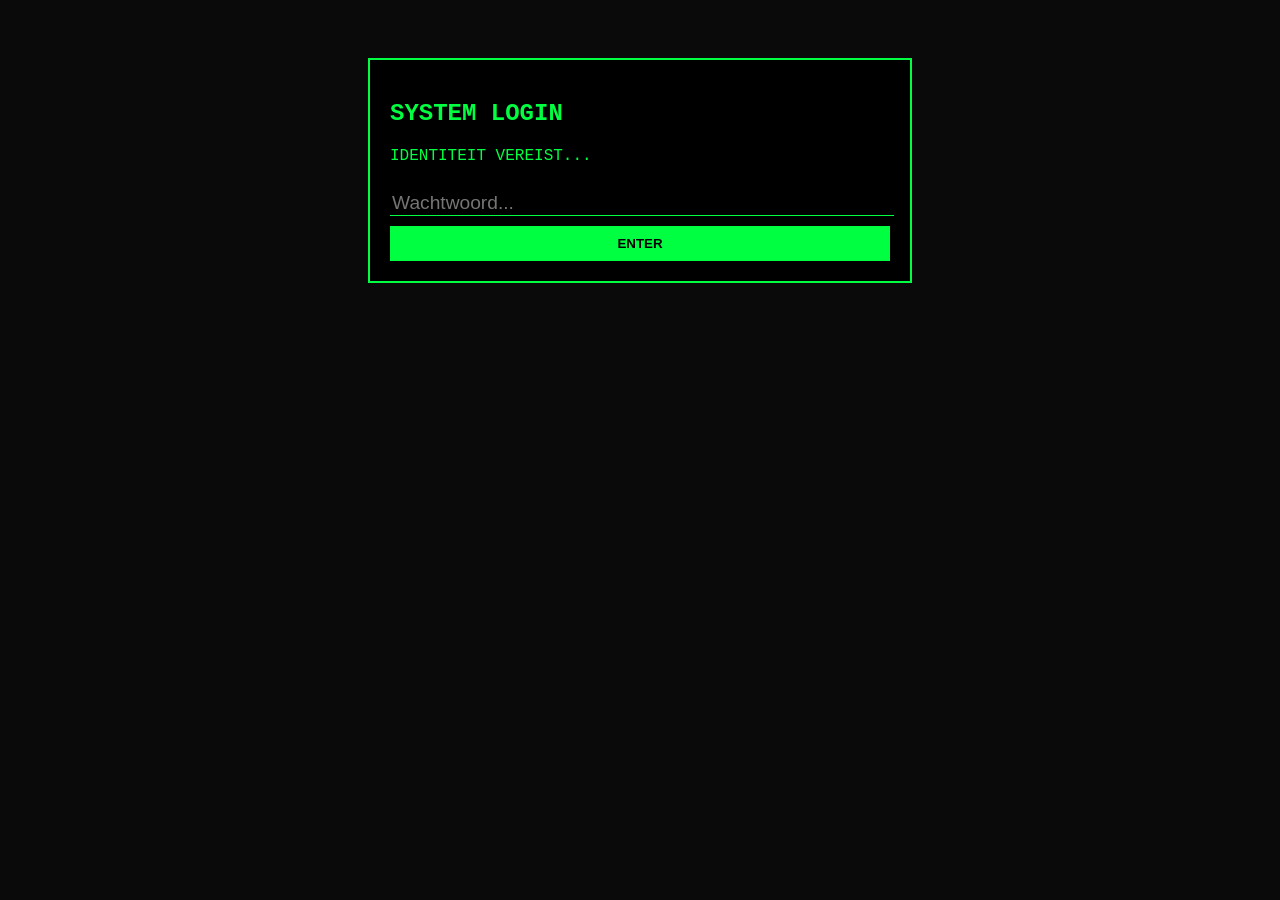
==== index.html @ b27549ec "start website" ====
<!DOCTYPE html>
<html lang="nl">
<head>
    <meta charset="UTF-8">
    <meta name="viewport" content="width=device-width, initial-scale=1.0">
    <title>TERMINAL ACCESS</title>
    <link rel="stylesheet" href="css/style.css">
</head>
<body>

<div id="terminal">
    <div id="login-screen">
        <h2>SYSTEM LOGIN</h2>
        <p>IDENTITEIT VEREIST...</p>
        <input type="text" id="pass1" placeholder="Wachtwoord..." autocomplete="off">
        <button onclick="checkLogin()">ENTER</button>
    </div>

    <div id="dashboard" class="hidden">
        <h2>DIRECTORY: /ROOT</h2>
        <div class="folder" onclick="loadContent('content/missie_logs.html')">📁 /MISSIE_LOGS</div>
        <div class="folder" onclick="loadContent('content/persoonlijk.html')">📁 /PERSOONLIJK</div>
        <div class="folder" onclick="openKluis()">🔒 /GEHEIME_KLUIS</div>
    </div>

    <div id="content-viewer" class="hidden">
        <div id="content-area"></div>
        <button onclick="showDashboard()">TERUG NAAR ROOT</button>
    </div>

    <div id="kluis-screen" class="hidden">
        <h2>GEAUTOMATISEERDE KLUIS</h2>
        <p>VOER DE 4-CIJFERIGE CODE IN.</p>
        <input type="number" id="pass2" placeholder="Code...">
        <button onclick="checkKluis()">DECRYPTEER</button>
    </div>
</div>

<script src="js/app.js"></script>
</body>
</html>
---- css/style.css ----
body {
    background-color: #0a0a0a;
    color: #00ff41;
    font-family: 'Courier New', Courier, monospace;
    display: flex;
    justify-content: center;
    padding-top: 50px;
}

#terminal {
    width: 90%;
    max-width: 500px;
    border: 2px solid #00ff41;
    padding: 20px;
    background: #000;
}

.hidden { display: none; }

input {
    background: transparent; border: none; border-bottom: 1px solid #00ff41;
    color: #00ff41; width: 100%; margin: 10px 0; font-size: 1.2em;
}

button {
    background: #00ff41; color: #000; border: none;
    padding: 10px; cursor: pointer; width: 100%; font-weight: bold;
}

.folder {
    margin: 15px 0; padding: 10px; border: 1px dashed #00ff41; cursor: pointer;
}
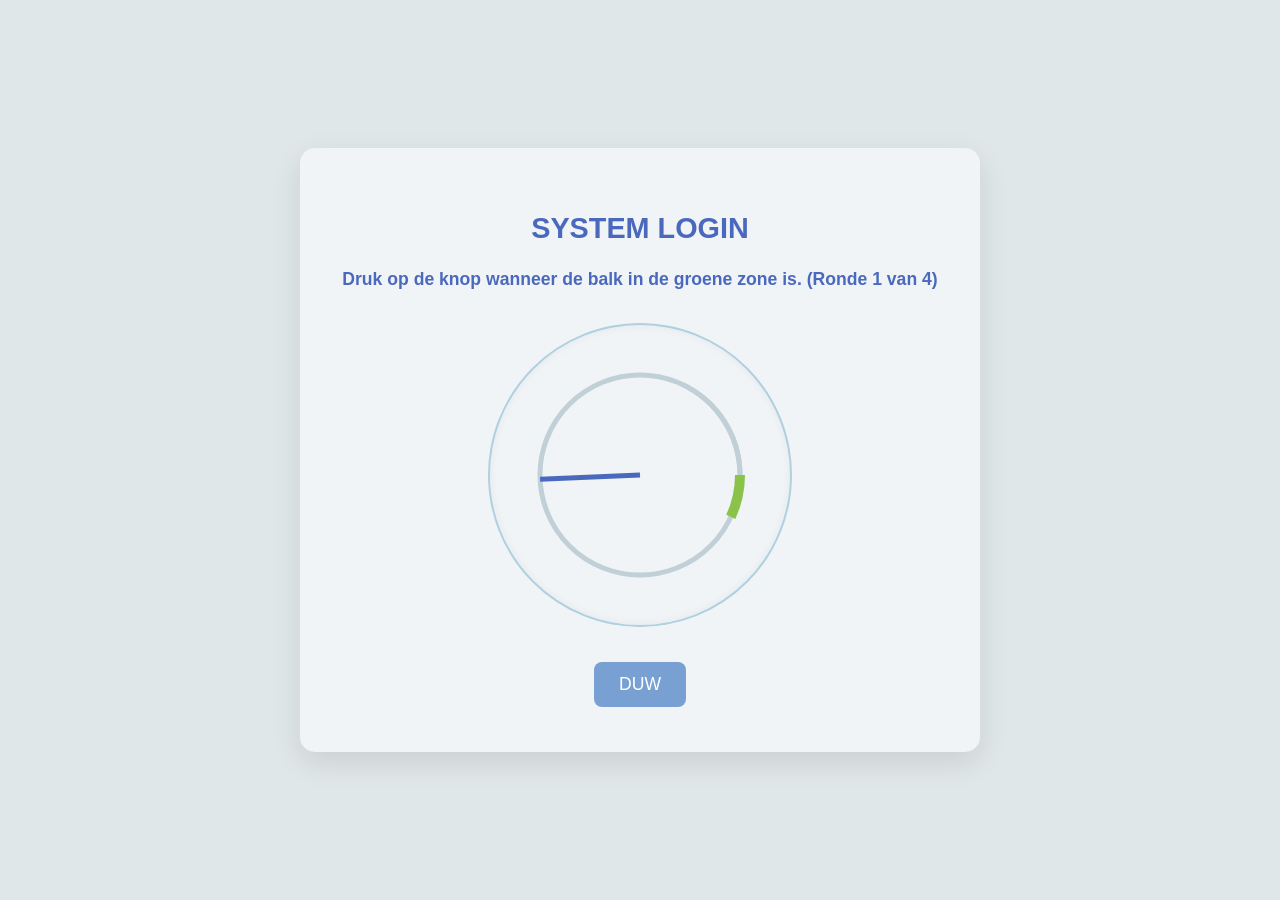
==== commit 71845487: "Geocache" ====
--- a/index.html
+++ b/index.html
@@ -11,28 +11,31 @@
 <div id="terminal">
     <div id="login-screen">
         <h2>SYSTEM LOGIN</h2>
-        <p>IDENTITEIT VEREIST...</p>
-        <input type="text" id="pass1" placeholder="Wachtwoord..." autocomplete="off">
-        <button onclick="checkLogin()">ENTER</button>
+        <p id="game-instructions">Druk op de knop wanneer de balk in de groene zone is. (4 keer)</p>
+        <div id="minigame-container">
+            <canvas id="minigameCanvas" width="300" height="300"></canvas>
+        </div>
+        <button id="loginButton">DUW</button>
     </div>
 
     <div id="dashboard" class="hidden">
         <h2>DIRECTORY: /ROOT</h2>
-        <div class="folder" onclick="loadContent('content/missie_logs.html')">📁 /MISSIE_LOGS</div>
-        <div class="folder" onclick="loadContent('content/persoonlijk.html')">📁 /PERSOONLIJK</div>
-        <div class="folder" onclick="openKluis()">🔒 /GEHEIME_KLUIS</div>
+        <div class="folder" onclick="loadContent('content/fotos_blackie_menu.html')">/FOTOS_BLACKIE</div>
+        <div class="folder" onclick="loadContent('content/persoonlijk.html')">/PERSOONLIJK</div>
+        <div class="folder kluis-folder" onclick="openKluis()">/GEHEIME_KLUIS</div>
     </div>
 
     <div id="content-viewer" class="hidden">
         <div id="content-area"></div>
-        <button onclick="showDashboard()">TERUG NAAR ROOT</button>
+        <button id="backToRootButton">TERUG NAAR ROOT</button>
     </div>
 
     <div id="kluis-screen" class="hidden">
         <h2>GEAUTOMATISEERDE KLUIS</h2>
-        <p>VOER DE 4-CIJFERIGE CODE IN.</p>
-        <input type="number" id="pass2" placeholder="Code...">
-        <button onclick="checkKluis()">DECRYPTEER</button>
+        <p>Voer de 4-cijferige code in.</p>
+        <input type="text" id="pass2" placeholder="Code...">
+        <button id="kluisButton">DECRYPTEER</button>
+        <button onclick="showDashboard()" style="margin-top: 10px;">TERUG NAAR ROOT</button>
     </div>
 </div>
 
--- a/css/style.css
+++ b/css/style.css
@@ -1,32 +1,179 @@
+/* c:\Users\12300701\github_project\Geocache\css\style.css */
+
 body {
-    background-color: #0a0a0a;
-    color: #00ff41;
-    font-family: 'Courier New', Courier, monospace;
+    font-family: 'Segoe UI', Tahoma, Geneva, Verdana, sans-serif;
+    background-color: #e0e7e9; /* Lichtblauw-grijs */
     display: flex;
     justify-content: center;
-    padding-top: 50px;
+    align-items: center;
+    min-height: 100vh;
+    margin: 0;
+    color: #333;
+    overflow: hidden; /* Voorkom scrollbalken als terminal groter is dan viewport */
 }
 
 #terminal {
+    background-color: #f0f4f7; /* Lichtere achtergrond voor de terminal */
+    border-radius: 15px;
+    box-shadow: 0 10px 30px rgba(0, 0, 0, 0.1);
+    padding: 40px;
     width: 90%;
-    max-width: 500px;
-    border: 2px solid #00ff41;
-    padding: 20px;
-    background: #000;
+    max-width: 600px;
+    text-align: center;
+    position: relative;
+    overflow: hidden;
+    transition: all 0.5s ease-in-out;
 }
 
-.hidden { display: none; }
+h2 {
+    color: #4a69bd; /* Een aangenaam blauw */
+    margin-bottom: 20px;
+    font-size: 1.8em;
+}
 
-input {
-    background: transparent; border: none; border-bottom: 1px solid #00ff41;
-    color: #00ff41; width: 100%; margin: 10px 0; font-size: 1.2em;
+p {
+    margin-bottom: 15px;
+    line-height: 1.6;
+}
+
+.riddle {
+    font-style: italic;
+    color: #666;
+    margin-top: 20px;
+    margin-bottom: 30px;
+    font-size: 1.1em;
+}
+
+input[type="text"],
+input[type="number"] {
+    width: calc(100% - 20px);
+    padding: 12px;
+    margin-bottom: 20px;
+    border: 1px solid #c0d0d6;
+    border-radius: 8px;
+    font-size: 1em;
+    outline: none;
+    transition: border-color 0.3s ease;
+}
+
+input[type="text"]:focus,
+input[type="number"]:focus {
+    border-color: #4a69bd;
+}
+
+#login-screen p {
+    margin-bottom: 10px; /* Adjust spacing */
+}
+
+#game-instructions {
+    font-weight: bold;
+    color: #4a69bd;
+    font-size: 1.1em;
+    margin-top: 20px;
+    margin-bottom: 20px;
 }
 
 button {
-    background: #00ff41; color: #000; border: none;
-    padding: 10px; cursor: pointer; width: 100%; font-weight: bold;
+    background-color: #78a0d3; /* Een zacht blauw */
+    color: white;
+    border: none;
+    padding: 12px 25px;
+    border-radius: 8px;
+    cursor: pointer;
+    font-size: 1.1em;
+    transition: background-color 0.3s ease, transform 0.2s ease;
+    margin: 5px;
+}
+
+button:hover {
+    background-color: #5a8ac7; /* Donkerder blauw bij hover */
+    transform: translateY(-2px);
+}
+
+.hidden {
+    display: none !important;
+}
+
+/* Mini-game specifieke stijlen */
+#minigame-container {
+    margin: 30px auto;
+    border: 2px solid #b0d0e0;
+    border-radius: 50%;
+    width: 300px; /* Same as canvas width */
+    height: 300px; /* Same as canvas height */
+    display: flex;
+    justify-content: center;
+    align-items: center;
+    overflow: hidden; /* Ensure nothing draws outside the circle */
+    box-shadow: inset 0 0 10px rgba(0,0,0,0.05);
+}
+
+/* Dashboard specifieke stijlen */
+#dashboard {
+    padding-top: 20px;
 }
 
 .folder {
-    margin: 15px 0; padding: 10px; border: 1px dashed #00ff41; cursor: pointer;
+    background-color: #dbe9f5; /* Zeer lichtblauw voor mappen */
+    border: 1px solid #b0d0e0;
+    border-radius: 10px;
+    padding: 15px 20px;
+    margin-bottom: 15px;
+    text-align: left;
+    cursor: pointer;
+    font-size: 1.1em;
+    color: #3a5a8a; /* Donkerder blauw voor maptekst */
+    transition: background-color 0.3s ease, transform 0.2s ease;
+    display: flex;
+    align-items: center;
+}
+
+.folder:hover {
+    background-color: #cce0f0; /* Iets donkerder bij hover */
+    transform: translateX(5px);
+}
+
+.folder::before {
+    content: '📁'; /* Map icoon */
+    margin-right: 10px;
+    font-size: 1.2em;
+}
+
+/* Specifiek icoon voor de kluis */
+.kluis-folder::before {
+    content: '🔒'; /* Slot icoon */
+}
+
+/* Content Viewer specifieke stijlen */
+#content-viewer {
+    padding-top: 20px;
+}
+
+#content-area {
+    background-color: #ffffff;
+    border: 1px solid #e0e0e0;
+    border-radius: 8px;
+    padding: 25px;
+    margin-bottom: 25px;
+    min-height: 150px;
+    text-align: left;
+    line-height: 1.7;
+    box-shadow: inset 0 2px 5px rgba(0,0,0,0.05);
+}
+
+/* Kluis Scherm specifieke stijlen */
+#kluis-screen {
+    padding-top: 20px;
+}
+
+#kluis-screen h1 {
+    color: #e74c3c; /* Rood voor belangrijke coördinaten */
+    font-size: 2.5em;
+    margin-top: 20px;
+    line-height: 1.3;
+}
+
+#kluis-screen p {
+    font-size: 1.2em;
+    color: #555;
 }
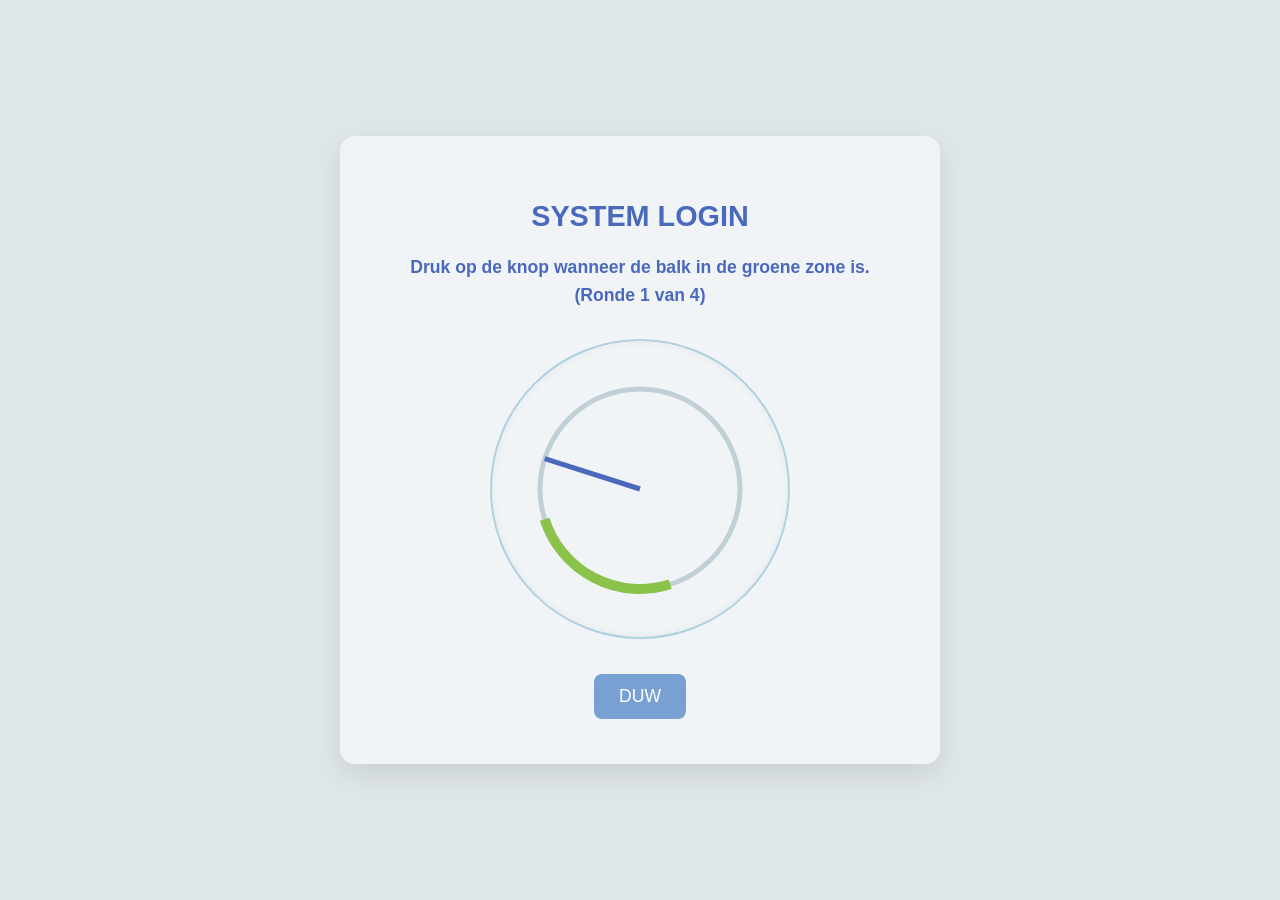
==== commit 951aba94: "Inhoudelijke fouten opgelost" ====
--- a/index.html
+++ b/index.html
@@ -32,7 +32,7 @@
 
     <div id="kluis-screen" class="hidden">
         <h2>GEAUTOMATISEERDE KLUIS</h2>
-        <p>Voer de 4-cijferige code in.</p>
+        <p>Voer het wachtwoord in.</p>
         <input type="text" id="pass2" placeholder="Code...">
         <button id="kluisButton">DECRYPTEER</button>
         <button onclick="showDashboard()" style="margin-top: 10px;">TERUG NAAR ROOT</button>
--- a/css/style.css
+++ b/css/style.css
@@ -1,4 +1,9 @@
 /* c:\Users\12300701\github_project\Geocache\css\style.css */
+
+/* Global box-sizing for easier layout management */
+*, *::before, *::after {
+    box-sizing: border-box;
+}
 
 body {
     font-family: 'Segoe UI', Tahoma, Geneva, Verdana, sans-serif;
@@ -6,10 +11,10 @@
     display: flex;
     justify-content: center;
     align-items: center;
-    min-height: 100vh;
+    min-height: 100vh; /* Zorgt ervoor dat de body minimaal de volledige viewport hoogte inneemt */
     margin: 0;
     color: #333;
-    overflow: hidden; /* Voorkom scrollbalken als terminal groter is dan viewport */
+    /* overflow: hidden; verwijderd om scrollen toe te staan als de terminal overloopt */
 }
 
 #terminal {
@@ -21,7 +26,8 @@
     max-width: 600px;
     text-align: center;
     position: relative;
-    overflow: hidden;
+    max-height: 95vh; /* Beperk de hoogte van de terminal om te voorkomen dat deze van het scherm valt */
+    overflow-y: auto; /* Sta scrollen binnen de terminal toe als de inhoud overloopt */
     transition: all 0.5s ease-in-out;
 }
 
@@ -59,6 +65,19 @@
 input[type="text"]:focus,
 input[type="number"]:focus {
     border-color: #4a69bd;
+}
+
+/* Basis responsiviteit voor kleinere schermen */
+@media (max-width: 768px) {
+    #terminal {
+        padding: 20px; /* Verminder padding op kleinere schermen */
+        width: 95%; /* Gebruik meer breedte op kleinere schermen */
+        max-height: 98vh; /* Geef iets meer ruimte op mobiel */
+    }
+
+    #content-area {
+        padding: 15px; /* Verminder padding van het contentgebied */
+    }
 }
 
 #login-screen p {
